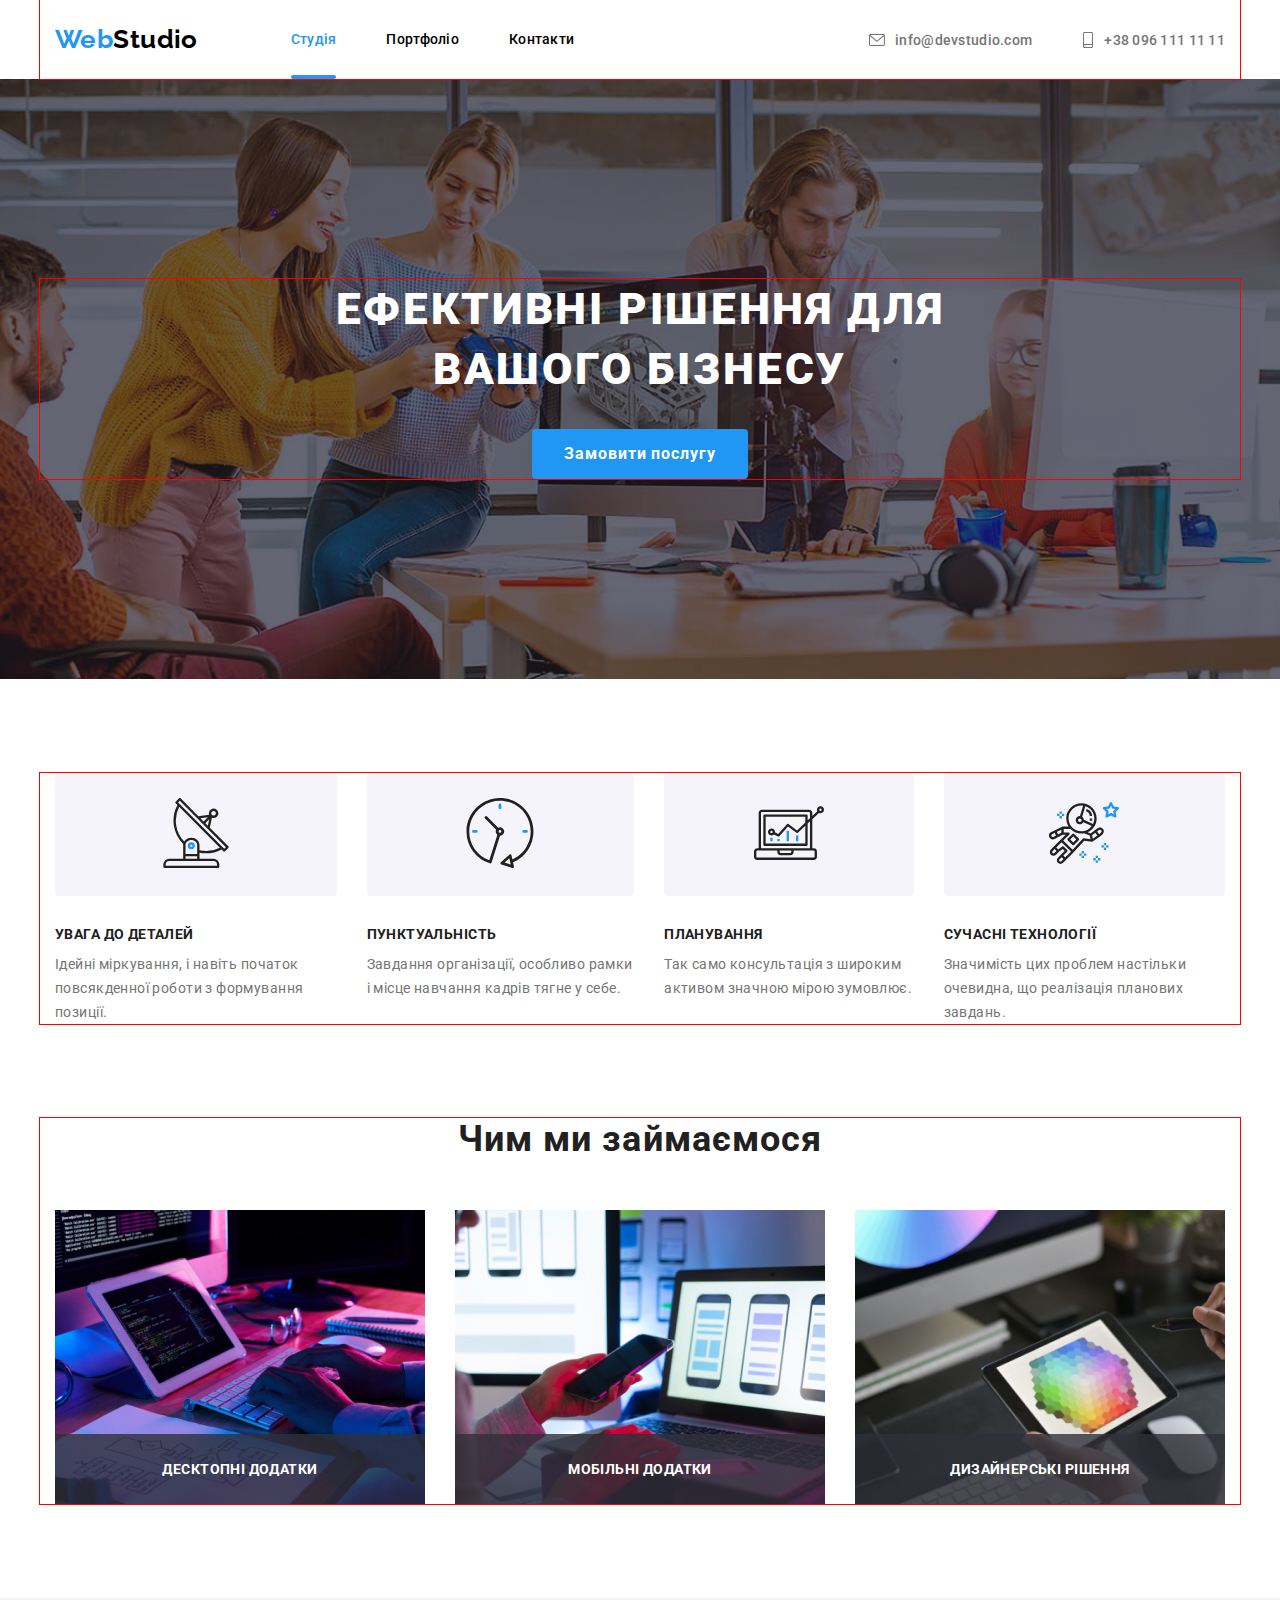
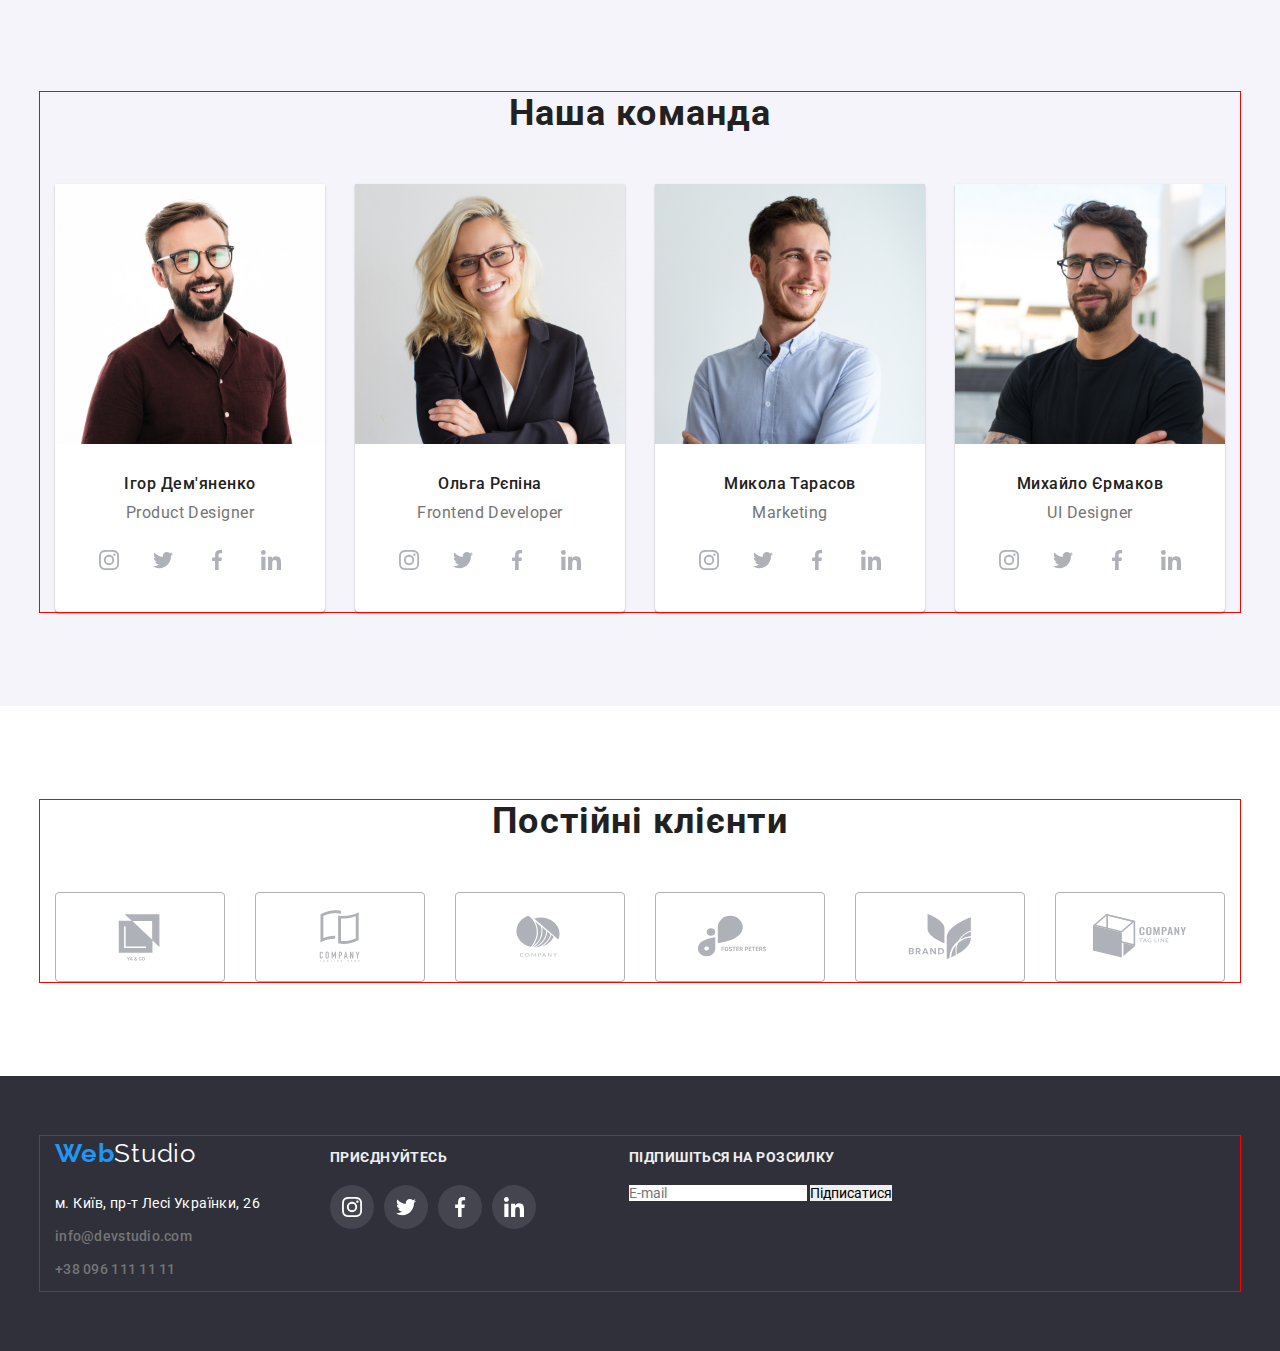
==== index.html @ d2b0bc7a "Initial commit" ====
<!DOCTYPE html>
<html lang="en">

<head>
    <meta charset="UTF-8">
    <meta http-equiv="X-UA-Compatible" content="IE=edge">
    <meta name="viewport" content="width=device-width, initial-scale=1.0">
    <title>WebStudio</title>
    <!--Fonts-->
    <link rel="preconnect" href="https://fonts.googleapis.com">
    <link rel="preconnect" href="https://fonts.gstatic.com" crossorigin>
    <link
        href="https://fonts.googleapis.com/css2?family=Raleway:wght@700&family=Roboto:wght@400;500;700;900&display=swap"
        rel="stylesheet">
    <link rel="stylesheet" href="./CSS/modern-normalize.css">
    <!-- <link rel="stylesheet" href="node_modules/modern-normalize/modern-normalize.css"> -->
    <!--Custom styles-->
    <link rel="stylesheet" href="./CSS/style.css">
</head>

<body>

    <!------------Header------------>

    <header class="header">
        <div class="conteiner header-conteiner">
            <nav class="nav header-nav">
                <a class="header-logo" href="./index.html" lang="en">Web<span>Studio</span></a>
                <ul class="list list-header">
                    <li class="list-item"><a class="nav-link current" href="./index.html">Студія</a>
                    <li class="list-item"><a class="nav-link" href="./portfolio.html">Портфоліо</a></li>
                    <li class="list-item"><a class="nav-link" href="#">Контакти</a></li>
                </ul>
            </nav>
            <ul class="list list-header">
                <li class="list-item">
                    <a class="address-link" href="mailto:info@devstudio.com">
                    <svg class="header-contacts" width="16" height="12">
                        <use href="./images/icons.svg#envelope"></use>
                    </svg> info@devstudio.com
                </a>
            </li>
                <li class="list-item">
                    <a class="address-link" href="tel:+380961111111">
                        <svg class="header-contacts" width="12" height="16">
                        <use href="./images/icons.svg#smartphone"></use>
                    </svg> +38 096 111 11 11
                </a>
            </li>
            </ul>
        </div>
    </header>

    <!-------------Main------------->

    <main>
        <section class="hero">
            <div class="conteiner effective-conteiner">
                <h1 class="main-title">Ефективні рішення для вашого бізнесу</h1>
                <button class="btn" type="button" data-modal-open>Замовити послугу</button>
            </div>
        </section>
        <section class="section">
            <div class="conteiner benefits-conteiner">
                <h2 class="visually-hidden">Переваги</h2>
                <ul class="list benefits-list">
                    <li class="list-item-benefits">
                        <div class="benefits-image">
                        <svg class="feature-icon" width="70" height="70">
                          <use href="./images/icons.svg#antenna"></use>
                        </svg>
                        </div>
                        <div class="benefits-body">
                            <h3 class="section-title">Увага до деталей</h3>
                        <p class="subtitle">Ідейні міркування, і навіть початок повсякденної роботи з формування
                            позиції.
                        </p>
                    </div>
                    </li>
                    <li class="list-item-benefits">
                        <div class="benefits-image">
                        <svg class="feature-icon" width="70" height="70">
                          <use href="./images/icons.svg#clock"></use>
                        </svg>
                        </div>
                        <div class="benefits-body">
                            <h3 class="section-title">Пунктуальність</h3>
                            <p class="subtitle">Завдання організації, особливо рамки і місце навчання кадрів тягне у себе.
                        </p>
                        </div>
                    </li>
                    <li class="list-item-benefits">
                        <div class="benefits-image">
                        <svg class="feature-icon" width="70" height="70">
                          <use href="./images/icons.svg#diagram"></use>
                        </svg>
                        </div>
                        <div class="benefits-body">
                            <h3 class="section-title">Планування</h3>
                            <p class="subtitle">Так само консультація з широким активом значною мірою зумовлює.</p>
                        </div>
                    </li>
                    <li class="list-item-benefits">
                        <div class="benefits-image">
                        <svg class="feature-icon" width="70" height="70">
                          <use href="./images/icons.svg#astronaut"></use>
                        </svg>
                        </div>
                        <div class="benefits-body">
                            <h3 class="section-title">Сучасні технології</h3>
                            <p class="subtitle">Значимість цих проблем настільки очевидна, що реалізація планових завдань.
                        </p>
                        </div>
                    </li>
                </ul>
            </div>
        </section>
        <section class="section work">
            <div class="conteiner forvard-conteiner">
                <h2 class="section-subject">Чим ми займаємося</h2>
            <ul class="list-forvard-img">
                <li>
                    <div class="img-thumb">
                        <img class="img" src="./images/doing/img.jpg" alt="Чим ми займаємось" width="370" height="294">
                        <p class="overlay-text">Десктопні додатки</p>

                    </div>
                </li>
                <li>
                    <div class="img-thumb">
                        <img class="img" src="./images/doing/img-2.jpg" alt="Чим ми займаємось" width="370" height="294">
                        <p class="overlay-text">Мобільні додатки</p>

                    </div>
                </li>
                <li>
                    <div class="img-thumb">
                        <img class="img" src="./images/doing/img-3.jpg" alt="Чим ми займаємось" width="370" height="294">
                        <p class="overlay-text">Дизайнерські рішення</p>
                    </div>
                </li>
            </ul>
            </div>
        </section>
        <section class="team section">
            <div class="conteiner team-conteiner">
                <h2 class="section-subject">Наша команда</h2>
            <ul class="list  team-list">
                <li class="team-list-item">
                    <img class="img" src="./images/team/img.jpg" alt="Наша команда" width="270" height="260">
                    <div class="team-padd">
                        <h3 class="section-user-title">Ігор Дем'яненко</h3>
                        <p class="section-user-subtitle">Product Designer</p>
                        <ul class="socials list">
                            <li class="socials-item">
                                <a class="socials-link link" href="http://instagram.com" 
                                   target="_blank"
                                   rel="noopener noreferrer"
                                   aria-label="Instagram"
                           >
                           <svg class="socials-icon" width="20" height="20">
                            <use href="./images/icons.svg#instagram"></use>
                           </svg>
                                </a>
                            </li>
                            <li class="socials-item">
                                <a class="socials-link link" href="https://twitter.com/" 
                                   target="_blank"
                                   rel="noopener noreferrer"
                                   aria-label="Instagram"
                           >
                           <svg class="socials-icon" width="20" height="20">
                            <use href="./images/icons.svg#twitter"></use>
                           </svg>
                                 </a>
                            </li>
                            <li class="socials-item">
                                <a class="socials-link link" href="https://www.facebook.com/" 
                                   target="_blank"
                                   rel="noopener noreferrer"
                                   aria-label="Instagram"
                           >
                           <svg class="socials-icon" width="20" height="20">
                            <use href="./images/icons.svg#facebook"></use>
                           </svg>
                                </a>
                            </li>
                            <li class="socials-item">
                                <a class="socials-link link" href="https://www.linkedin.com/" 
                                   target="_blank"
                                   rel="noopener noreferrer"
                                   aria-label="Instagram"
                           >
                           <svg class="socials-icon" width="20" height="20">
                            <use href="./images/icons.svg#linkedin"></use>
                           </svg>
                                 </a>
                            </li>
                        </ul>
                    </div>
                </li>
                <li class="team-list-item"">
                    <img class="img" src="./images/team/img-2.jpg" alt="Наша команда" width="270" height="260">
                    <div class="team-padd">
                        <h3 class="section-user-title">Ольга Рєпіна</h3>
                        <p class="section-user-subtitle">Frontend Developer</p>
                        <ul class="socials list">
                            <li class="socials-item">
                                <a class="socials-link link" href="http://instagram.com" 
                                   target="_blank"
                                   rel="noopener noreferrer"
                                   aria-label="Instagram"
                           >
                           <svg class="socials-icon" width="20" height="20">
                            <use href="./images/icons.svg#instagram"></use>
                           </svg>
                                </a>
                            </li>
                            <li class="socials-item">
                                <a class="socials-link link" href="https://twitter.com/" 
                                   target="_blank"
                                   rel="noopener noreferrer"
                                   aria-label="Instagram"
                           >
                           <svg class="socials-icon" width="20" height="20">
                            <use href="./images/icons.svg#twitter"></use>
                           </svg>
                                 </a>
                            </li>
                            <li class="socials-item">
                                <a class="socials-link link" href="https://www.facebook.com/" 
                                   target="_blank"
                                   rel="noopener noreferrer"
                                   aria-label="Instagram"
                           >
                           <svg class="socials-icon" width="20" height="20">
                            <use href="./images/icons.svg#facebook"></use>
                           </svg>
                                </a>
                            </li>
                            <li class="socials-item">
                                <a class="socials-link link" href="https://www.linkedin.com/" 
                                   target="_blank"
                                   rel="noopener noreferrer"
                                   aria-label="Instagram"
                           >
                           <svg class="socials-icon" width="20" height="20">
                            <use href="./images/icons.svg#linkedin"></use>
                           </svg>
                                 </a>
                            </li>
                        </ul>
                    </div>
                </li>
                <li class="team-list-item">
                    <img class="img" src="./images/team/img-3.jpg" alt="Наша команда" width="270" height="260">
                    <div class="team-padd">
                        <h3 class="section-user-title">Микола Тарасов</h3>
                        <p class="section-user-subtitle">Marketing</p>
                        <ul class="socials list">
                            <li class="socials-item">
                                <a class="socials-link link" href="http://instagram.com" 
                                   target="_blank"
                                   rel="noopener noreferrer"
                                   aria-label="Instagram"
                           >
                           <svg class="socials-icon" width="20" height="20">
                            <use href="./images/icons.svg#instagram"></use>
                           </svg>
                                </a>
                            </li>
                            <li class="socials-item">
                                <a class="socials-link link" href="https://twitter.com/" 
                                   target="_blank"
                                   rel="noopener noreferrer"
                                   aria-label="Instagram"
                           >
                           <svg class="socials-icon" width="20" height="20">
                            <use href="./images/icons.svg#twitter"></use>
                           </svg>
                                 </a>
                            </li>
                            <li class="socials-item">
                                <a class="socials-link link" href="https://www.facebook.com/" 
                                   target="_blank"
                                   rel="noopener noreferrer"
                                   aria-label="Instagram"
                           >
                           <svg class="socials-icon" width="20" height="20">
                            <use href="./images/icons.svg#facebook"></use>
                           </svg>
                                </a>
                            </li>
                            <li class="socials-item">
                                <a class="socials-link link" href="https://www.linkedin.com/" 
                                   target="_blank"
                                   rel="noopener noreferrer"
                                   aria-label="Instagram"
                           >
                           <svg class="socials-icon" width="20" height="20">
                            <use href="./images/icons.svg#linkedin"></use>
                           </svg>
                                 </a>
                            </li>
                        </ul>
                    </div>
                </li>
                <li class="team-list-item"">
                    <img class="img" src="./images/team/img-4.jpg" alt="Наша команда" width="270" height="260">
                    <div class="team-padd">
                        <h3 class="section-user-title">Михайло Єрмаков</h3>
                        <p class="section-user-subtitle">UI Designer</p>
                        <ul class="socials list">
                            <li class="socials-item">
                                <a class="socials-link link" href="http://instagram.com" 
                                   target="_blank"
                                   rel="noopener noreferrer"
                                   aria-label="Instagram"
                           >
                           <svg class="socials-icon" width="20" height="20">
                            <use href="./images/icons.svg#instagram"></use>
                           </svg>
                                </a>
                            </li>
                            <li class="socials-item">
                                <a class="socials-link link" href="https://twitter.com/" 
                                   target="_blank"
                                   rel="noopener noreferrer"
                                   aria-label="Instagram"
                           >
                           <svg class="socials-icon" width="20" height="20">
                            <use href="./images/icons.svg#twitter"></use>
                           </svg>
                                 </a>
                            </li>
                            <li class="socials-item">
                                <a class="socials-link link" href="https://www.facebook.com/" 
                                   target="_blank"
                                   rel="noopener noreferrer"
                                   aria-label="Instagram"
                           >
                           <svg class="socials-icon" width="20" height="20">
                            <use href="./images/icons.svg#facebook"></use>
                           </svg>
                                </a>
                            </li>
                            <li class="socials-item">
                                <a class="socials-link link" href="https://www.linkedin.com/" 
                                   target="_blank"
                                   rel="noopener noreferrer"
                                   aria-label="Instagram"
                           >
                           <svg class="socials-icon" width="20" height="20">
                            <use href="./images/icons.svg#linkedin"></use>
                           </svg>
                                 </a>
                            </li>
                        </ul>
                    </div>
                </li>
            </ul>
            </div>
        </section>
        <section class="section">
            <div class="conteiner">
                <h2 class="section-subject">Постійні клієнти</h2>
                <ul class="clients-list">
                    <li class="clients-icon">
                        <a class="clients-link" href="">
                            <svg class="clients-logo" width="106" height="60">
                                <use href="./images/icons.svg#Logo-1"></use>
                            </svg>
                        </a>
                    </li>
                    <li class="clients-icon">
                        <a class="clients-link" href="">
                            <svg class="clients-logo" width="106" height="60">
                                <use href="./images/icons.svg#Logo-2"></use>
                            </svg>
                        </a>
                    </li>
                    <li class="clients-icon">
                        <a class="clients-link" href="">
                            <svg class="clients-logo" width="106" height="60">
                                <use href="./images/icons.svg#Logo-3"></use>
                            </svg>
                        </a>
                    </li>
                    <li class="clients-icon">
                        <a class="clients-link" href="">
                            <svg class="clients-logo" width="106" height="60">
                                <use href="./images/icons.svg#Logo-4"></use>
                            </svg>
                        </a>
                    </li>
                    <li class="clients-icon">
                        <a class="clients-link" href="">
                            <svg class="clients-logo" width="106" height="60">
                                <use href="./images/icons.svg#Logo-5"></use>
                            </svg>
                        </a>
                    </li>
                    <li class="clients-icon">
                        <a class="clients-link" href="">
                            <svg class="clients-logo" width="106" height="60">
                                <use href="./images/icons.svg#Logo-6"></use>
                            </svg>
                        </a>
                    </li>
                </ul>
            </div>
        </section>
    </main>

    <!------------Footer------------>

    <footer class="footer">
        <div class="conteiner conteiner-footer">
            <div>
                <a href="./index.html" class="logo-footer">Web<span class="span">Studio</span></a>

        <address class="contacts-address-footer">
            <ul>
                <li class="list-item-footer">
                    <a
                      class="footer-link" 
                      href="https://goo.gl/maps/7dcxKn5kajRV81QV8"
                      target="_blank" 
                      rel="noopener noreferrer">м. Київ, пр-т Лесі Українки, 26
                    </a>
                </li>
                <li class="list-item-footer">
                    <a
                      class="address-link-footer" 
                      href="mailtoo:info@devstudio.com">info@devstudio.com
                    </a>
                </li>
                <li class="list-item-footer">
                    <a
                      class="address-link-footer" 
                      href="tel:+380961111111">+38 096 111 11 11
                    </a>
                </li>
            </ul>
        </address>
            </div>
        <div class="footer-social">
            <p class="footer-paragraph">приєднуйтесь</p>
            <ul class="socials list">
                <li class="socials-item">
                    <a class="socials-footer-link link" href="http://instagram.com" 
                        target="_blank"
                        rel="noopener noreferrer"
                        aria-label="Instagram"
                    >
                    <svg class="socials-icon" width="20" height="20">
                        <use href="./images/icons.svg#instagram"></use>
                    </svg>
                    </a>
                </li>
                <li class="socials-item">
                    <a class="socials-footer-link link" href="https://twitter.com/" 
                        target="_blank"
                        rel="noopener noreferrer"
                        aria-label="Instagram"
                    >
                    <svg class="socials-icon" width="20" height="20">
                        <use href="./images/icons.svg#twitter"></use>
                    </svg>
                    </a>
                </li>
                <li class="socials-item">
                    <a class="socials-footer-link link" href="https://www.facebook.com/" 
                        target="_blank"
                        rel="noopener noreferrer"
                        aria-label="Instagram"
                    >
                    <svg class="socials-icon" width="20" height="20">
                        <use href="./images/icons.svg#facebook"></use>
                    </svg>
                     </a>
                </li>
                <li class="socials-item">
                    <a class="socials-footer-link link" href="https://www.linkedin.com/" 
                        target="_blank"
                        rel="noopener noreferrer"
                        aria-label="Instagram"
                    >
                    <svg class="socials-icon" width="20" height="20">
                        <use href="./images/icons.svg#linkedin"></use>
                    </svg>
              </a>
              </li>
        </div>
        <div class="subcribe-footer">
            <p class="footer-paragraph">Підпишіться на розсилку</p>
            <div>
                <input type="text" name="" placeholder="E-mail">
                <button type="button">Підписатися</button>
            </div>

        </div>
        </div>
        
        
    </footer>

    <!--Modal window-->
    <div class="backdrop is-hidden" data-modal>
        <div class="modal">
            <button class="modal-btn" type="button" data-modal-close>
                <svg class="socials-icon" width="18" height="18">
                    <use href="./images/icons.svg#vector_2"></use>
                </svg>
            </button>
            <form name="register-form">
                <strong class="register-form-title">Залиште свої дані, ми вам передзвонимо</strong>

                <div class="register-form-group" role="group">
                    <label class="register-form-feild">
                        <span class="register-form-label">Ім'я</span>
                        <input class="register-form-input" type="text" name="">
                        <svg class="register-form-icon" class="" width="18" height="18">
                            <use href=""></use>
                        </svg>
                    </label>
                    <label class="register-form-feild">
                        <span class="register-form-label">Телефон</span>
                        <input class="register-form-input" type="tel" name="" required minlength="12" placeholder="+38 099 999 99 99">
                        <svg class="register-form-icon" width="18" height="18">
                            <use href=""></use>
                        </svg>
                    </label>
                    <label class="register-form-feild">
                        <span class="register-form-label">Пошта</span>
                        <input class="register-form-input" type="text" name="">
                        <svg class="register-form-icon" width="18" height="18">
                            <use href=""></use>
                        </svg>
                    </label>

                    <label class="register-form-feild">
                        <textarea class="register-form-message" name=""rows="5" placeholder="Введіть текст"></textarea>
                    </label>
                 
              
                </div>
<br>
                <label class="register-form-agreement">
                    <input class="register-form-checkbox" type="checkbox" name="" id="">
                    <span class="register-form-desc">Погоджуюся з розсилкою та приймаю <a class="register-form-link" href="">Умови договору</a></span>
                </label>
                <button class="register-form-btn" type="submit">Відправити</button>
               
            </form>
        </div> 
    </div>
        
    <script src="./js/modal.js"></script>
</body>

</html>
---- CSS/style.css ----
:root {
  /*Fonts*/
  --main-font: "Roboto", sans-serif;
  --secondary-font: "Raleway", sans-serif;

  /*Text color*/
  --main-txt-color: #212121;
  --accent-txt-color: #2196f3;
  --logo-txt-color: #000000;
  --white-txt-color: #ffffff;
  --grey-txt-color: #757575;
  --btn-txt-color: #188ce8;
  --socials-color: #afb1b8;

  /*Background color*/
  --light-color: #eeeeee;
  --darkgrey-color: #2f303a;
  --header-color: #ececec;
  --block-color: #f5f4fa;

  /*Other*/
}

body {
  font-family: var(--main-font);
  color: var(--main-txt-color);
  font-size: 14px;
  letter-spacing: 0.03em;
  background-color: var(--white-txt-color);
  outline: 1px solid red;
}

h1,
h2,
h3,
h4,
h5,
h6,
p,
ul {
  margin: 0;
  padding: 0;
}
img {
  display: block;
  max-width: 100%;
  height: auto;
}

address {
  font-style: normal;
}

.list-item,
.nav-link,
.address-link,
.footer-link,
.logo-footer,
.list-item-benefits,
.list-forvard-img,
.team-list-item,
.list-item-footer,
.address-link-footer,
.socials-item,
.socials-link,
.socials,
.team-padd,
.socials-icon,
.clients-icon,
.clients-link,
.btn-item,
.gallery-link,
.gallery-item {
  list-style: none;
  text-decoration: none;
}

.section {
  padding: 94px 0px;
}

.conteiner {
  width: 1200px;
  margin-left: auto;
  margin-right: auto;
  padding-left: 15px;
  padding-right: 15px;
  outline: 1px solid red;
}

/* -------------------Header ----------------------*/

.header-conteiner {
  display: flex;
  align-items: center;
}

.header-nav {
  display: flex;
  align-items: center;
  margin-right: auto;
}

.header-logo {
  margin-right: 93px;
  padding: 24px 0px;
  font-family: var(--secondary-font);
  font-style: normal;
  font-weight: 700;
  font-size: 26px;
  line-height: calc(31 / 26);
  text-decoration: none;
  color: var(--accent-txt-color);
}

.header-logo span {
  font-family: var(--secondary-font);
  font-style: Bold;
  font-size: 26px;
  line-height: calc(31 / 26);
  color: var(--logo-txt-color);
}

.header-contacts {
  fill: currentColor;
}

.list-header {
  display: flex;
  align-items: center;
  gap: 50px;
}

.nav-link {
  font-style: Medium;
  padding: 32px 0;
  font-weight: 500;
  line-height: calc(16 / 14);
  letter-spacing: 0.02em;
  text-decoration: none;
  color: var(--logo-txt-color);

  transition: color 250ms cubic-bezier(0.4, 0, 0.2, 1);
}

.nav-link:hover,
.nav-link:focus {
  color: var(--accent-txt-color);
}

.current {
  color: var(--accent-txt-color);
  position: relative;
}

.list-item:last-child {
  margin-right: 0px;
}

.address-link {
  display: flex;
  align-items: center;
  gap: 10px;
  font-weight: 500;
  line-height: calc(16 / 14);
  letter-spacing: 0.02em;
  color: var(--grey-txt-color);
  fill: currentColor;

  transition: color 250ms cubic-bezier(0.4, 0, 0.2, 1);
}

.address-link:hover,
.address-link:focus {
  color: var(--accent-txt-color);
}

/* ----------------Main------------------- */

.hero {
  padding: 200px 0px;
  background-color: #2f303a;
  max-width: 1600px;
  height: 600px;
  text-align: center;
  background-image: linear-gradient(
      rgba(47, 48, 58, 0.4),
      rgba(47, 48, 58, 0.4)
    ),
    url(../images/effective/Img-real.jpg);
  background-position: center;
  background-repeat: no-repeat;
  background-size: cover;
  margin: 0 auto;
}

.main-title {
  width: 696px;
  margin: 0 auto;
  margin-bottom: 30px;
  font-size: 44px;
  font-weight: 900;
  line-height: calc(60 / 44);
  letter-spacing: 0.06em;
  text-align: center;
  text-transform: uppercase;
  color: var(--white-txt-color);
}

.feature-icon {
  text-align: center;
}

.benefits-list {
  display: flex;
  gap: 30px;
}

.benefits-image {
  text-align: center;
  padding: 25px 0px;
  background-color: var(--block-color);
  border-radius: 4px;
  margin-bottom: 30px;
}

.section-title {
  margin-bottom: 10px;
  font-size: 14px;
  font-weight: 700;
  line-height: calc(16 / 14);
  letter-spacing: 0.03em;
  text-transform: uppercase;
}

.subtitle {
  line-height: calc(24 / 14);
  color: #757575;
}

.work {
  padding-top: 0px;
}

.section-subject {
  margin-bottom: 50px;
  font-size: 36px;
  font-weight: 700;
  line-height: calc(42 / 36);
  letter-spacing: 0.03em;
  text-align: center;
}

.list-forvard-img {
  display: flex;
  gap: 30px;
}

.img-thumb {
  position: relative;
}

.overlay-text {
  position: absolute;
  bottom: 0;
  display: flex;
  align-items: center;
  justify-content: center;
  font-weight: 700;
  line-height: calc(16 / 14);
  text-transform: uppercase;
  width: 370px;
  height: 70px;
  color: var(--white-txt-color);

  background: rgba(47, 48, 58, 0.8);
}

.team {
  background: var(--block-color);
}

.team-padd {
  padding: 30px 0px;
}

.socials {
  display: flex;
  gap: 10px;
  justify-content: center;
}

.socials-link {
  display: flex;
  align-items: center;
  justify-content: center;
  width: 44px;
  height: 44px;
  color: var(--socials-color);
  background-color: var(--white-txt-color);
  border-radius: 50%;

  transition: color 250ms cubic-bezier(0.4, 0, 0.2, 1),
    background-color 250ms cubic-bezier(0.4, 0, 0.2, 1);
}

.socials-link:hover,
.socials-link:focus {
  color: var(--white-txt-color);
  background-color: var(--accent-txt-color);
}

.socials-icon {
  fill: currentColor;
}

.team-conteiner {
  text-align: center;
}

.team-list {
  display: flex;
  gap: 30px;
}

.team-list-item {
  background: #ffffff;
  /* material shadow v1 */

  box-shadow: 0px 1px 3px rgba(0, 0, 0, 0.12), 0px 1px 1px rgba(0, 0, 0, 0.14),
    0px 2px 1px rgba(0, 0, 0, 0.2);
  border-radius: 0px 0px 4px 4px;
}

.section-user-title {
  margin-bottom: 10px;
  font-size: 16px;
  font-weight: 500;
  line-height: calc(19 / 16);
  letter-spacing: 0.03em;
  /* text-align: center; */
}

.section-user-subtitle {
  margin-bottom: 16px;
  font-size: 16px;
  font-weight: 400;
  line-height: calc(19 / 16);
  letter-spacing: 0.03em;
  /* text-align: center; */
  color: #757575;
}

.btn {
  min-width: 216px;
  border-radius: 4px;
  padding: 10px 32px;
  cursor: pointer;
  font-family: inherit;
  font-size: 16px;
  font-weight: 700;
  line-height: calc(30 / 16);
  letter-spacing: 0.06em;
  text-align: center;
  color: var(--white-txt-color);
  background-color: var(--accent-txt-color);

  transition: color 250ms cubic-bezier(0.4, 0, 0.2, 1);
  background-color: color 250ms cubic-bezier(0.4, 0, 0.2, 1);
}

.btn:hover,
.btn:focus {
  background-color: var(--btn-txt-color);
}

.clients-link {
  display: flex;
  justify-content: center;
  align-items: center;
  color: var(--socials-color);
  border: 1px solid var(--socials-color);
  border-radius: 4px;
  width: 100%;
  height: 100%;

  transition: border-color 250ms cubic-bezier(0.4, 0, 0.2, 1),
    color 250ms cubic-bezier(0.4, 0, 0.2, 1);
}

.clients-link:hover,
.clients-link:focus {
  color: var(--accent-txt-color);
  border-color: var(--accent-txt-color);
}

.clients-icon {
  width: 170px;
  height: 90px;
}

.clients-logo {
  fill: currentColor;
}

.clients-logo {
  /* border: 1px solid var(--accent-txt-color);
  border-radius: 4px; */
  /* fill: var(--socials-color); */
}

.clients-list {
  display: flex;
  align-items: center;
  justify-content: center;
  gap: 30px;
}

/*------------------- Footer --------------------*/

.logo-footer .span {
  font-family: var(--secondary-font);
  font-size: 26px;
  font-weight: 400;
  line-height: calc(36 / 26);
  letter-spacing: 0.03em;
  text-align: left;
  color: var(--white-txt-color);
}

.logo-footer {
  font-family: var(--secondary-font);
  font-size: 26px;
  font-weight: 700;
  line-height: calc(31 / 26);
  letter-spacing: 0.03em;
  text-align: left;
  color: var(--accent-txt-color);
}

.footer {
  padding: 60px 0px;
  background-color: #2f303a;
}

.footer-link {
  font-style: normal;
  line-height: 1.71;
  color: var(--white-txt-color);

  transition: color 250ms cubic-bezier(0.4, 0, 0.2, 1);
}

.footer-link:hover,
.footer-link:focus {
  color: var(--accent-txt-color);
}

.list-item-footer:not(last-child) {
  margin-bottom: 9px;
}

.address-link-footer {
  font-weight: 500;
  line-height: 1.71;
  letter-spacing: 0.02em;
  color: var(--grey-txt-color);

  transition: color 250ms cubic-bezier(0.4, 0, 0.2, 1);
}

.address-link-footer:hover,
.address-link-footer:focus {
  color: var(--accent-txt-color);
}

.contacts-address-footer {
  margin-top: 20px;
}

.footer-social {
  margin-left: 70px;
}

.footer-paragraph {
  font-weight: 700;
  font-size: 14px;
  line-height: 16px;
  letter-spacing: 0.03em;
  text-transform: uppercase;
  margin-bottom: 20px;
  color: var(--light-color);
}

.subcribe-footer {
  display: block;
  margin-left: 93px;
}

.visually-hidden {
  position: absolute;
  width: 1px;
  height: 1px;
  margin: -1px;
  border: 0;
  padding: 0;

  white-space: nowrap;
  clip-path: inset(100%);
  clip: rect(0 0 0 0);
  overflow: hidden;
}

.conteiner-footer {
  display: flex;
  align-items: baseline;
}

.socials-footer-link {
  display: flex;
  align-items: center;
  justify-content: center;
  width: 44px;
  height: 44px;
  color: #ffffff;
  background-color: rgba(255, 255, 255, 0.1);
  border-radius: 50%;

  transition: background-color 250ms cubic-bezier(0.4, 0, 0.2, 1);
}

.socials-footer-link:hover,
.socials-footer-link:focus {
  background-color: var(--accent-txt-color);
}
/**
  |============================
  | Portfolio
  |============================
*/

.section-title-portfolio {
  margin-bottom: 4px;
  font-weight: 700;
  font-size: 18px;
  line-height: calc(36 / 18);
  letter-spacing: 0.06em;
  color: var(--logo-txt-color);
}

.subtitle-portfolio {
  font-size: 16px;
  line-height: calc(30 / 16);
  letter-spacing: 0.03em;
  color: var(--grey-txt-color);
}

.btn-text-all {
  padding: 6px 22px;
  border-radius: 4px;
  border: none;
  font-family: inherit;
  font-size: 16px;
  font-weight: 500;
  line-height: calc(26 / 16);
  letter-spacing: 0.03em;
  text-align: center;
  cursor: pointer;
  color: var(--white-txt-color);
  background-color: var(--accent-txt-color);

  transition: background-color 250ms cubic-bezier(0.4, 0, 0.2, 1),
    box-shadow 250ms cubic-bezier(0.4, 0, 0.2, 1);
}

.btn-text-all:hover,
.btn-text-all:focus {
  background-color: #2196f3;
  box-shadow: 0px 3px 1px rgba(0, 0, 0, 0.1), 0px 1px 2px rgba(0, 0, 0, 0.08),
    0px 2px 2px rgba(0, 0, 0, 0.12);
}

.btn-text {
  padding: 6px 22px;
  font-family: inherit;
  font-size: 16px;
  font-weight: 500;
  line-height: calc(26 / 16);
  letter-spacing: 0.03em;
  text-align: center;
  cursor: pointer;
  background-color: var(--block-color);
  color: var(--main-txt-color);
  border-radius: 4px;

  transition: color 250ms cubic-bezier(0.4, 0, 0.2, 1),
    background-color 250ms cubic-bezier(0.4, 0, 0.2, 1),
    box-shadow 250ms cubic-bezier(0.4, 0, 0.2, 1);
}

.btn-text:hover,
.btn-text:focus {
  color: var(--white-txt-color);
  background-color: var(--accent-txt-color);
  box-shadow: 0px 3px 1px rgba(0, 0, 0, 0.1), 0px 1px 2px rgba(0, 0, 0, 0.08),
    0px 2px 2px rgba(0, 0, 0, 0.12);
}

.list-menu {
  display: flex;
  gap: 8px;
  justify-content: center;
  margin-bottom: 50px;
}

.list-gallery {
  display: flex;
  flex-wrap: wrap;
  justify-content: center;
  gap: 30px;
}

.section__menu {
  margin-bottom: 56px;
}

.list-step {
  padding: 20px 24px;
  border: 1px solid #eeeeee;
}

.gallery-link {
  display: block;

  transition: box-shadow 250ms cubic-bezier(0.4, 0, 0.2, 1);
}

.gallery-link:hover,
.gallery-link:focus {
  /* border: 1px solid #eeeeee; */
  box-shadow: 0px 1px 1px rgba(0, 0, 0, 0.12), 0px 4px 4px rgba(0, 0, 0, 0.06),
    1px 4px 6px rgba(0, 0, 0, 0.16);
}

.team-thumb {
  position: relative;
  overflow: hidden;
}

.overlay {
  position: absolute;
  top: 0;
  left: 0;
  transform: translateY(100%);

  width: 100%;
  height: 100%;

  display: flex;
  align-items: center;
  justify-content: center;
  padding: 63px 24px;
  background-color: rgba(33, 150, 243, 0.9);

  transition: color 250ms cubic-bezier(0.4, 0, 0.2, 1);
}

.gallery-link:hover .overlay,
.gallery-link:focus .overlay {
  transform: translateY(0%);
}

.overlay-desc {
  font-weight: 400;
  font-size: 18px;
  line-height: 28px;
  letter-spacing: 0.03em;
  color: var(--white-txt-color);
}

/**
  |============================
  | Modal window
  |============================
*/
.backdrop {
  /* display: flex;
  align-items: center;
  justify-content: center; */
  position: fixed;
  top: 0;
  left: 0;
  z-index: 1000;

  width: 100%;
  height: 100%;
  background: rgba(47, 48, 58, 0.4);
  transition: visibility 1000ms, opacity 1000ms;
}

.backdrop.is-hidden {
  opacity: 0;
  pointer-events: none;
  visibility: hidden;
}

.modal {
  position: absolute;
  top: 50%;
  left: 50%;
  transform: translate(-50%, -50%);
  width: 528px;
  height: 581px;
  background: #ffffff;
  box-shadow: 0px 1px 3px rgba(0, 0, 0, 0.12), 0px 1px 1px rgba(0, 0, 0, 0.14),
    0px 2px 1px rgba(0, 0, 0, 0.2);
  border-radius: 4px;
}

.modal-btn {
  position: absolute;
  top: 10px;
  right: 10px;

  width: 30px;
  height: 30px;
  display: flex;
  align-items: center;
  justify-content: center;

  padding: 0;
  border: 1px solid rgba(0, 0, 0, 0.1);
  border-radius: 50%;

  cursor: pointer;
  background-color: transparent;
}

.current::after {
  content: "";
  display: inline-block;

  position: absolute;
  width: 100%;
  height: 4px;
  left: 0;
  bottom: 0;
  border-radius: 2px;

  background-color: var(--accent-txt-color);
}

/**
  |============================
  | Register form
  |============================
*/

label {
  display: block;
}

textarea {
  resize: none;
}

.register-form-input {
  border: 1px solid rgba(33, 33, 33, 0.2);
  border-radius: 4px;
}

.register-form-feild:placeholder-shown {
  outline: var(--accent-txt-color);
}
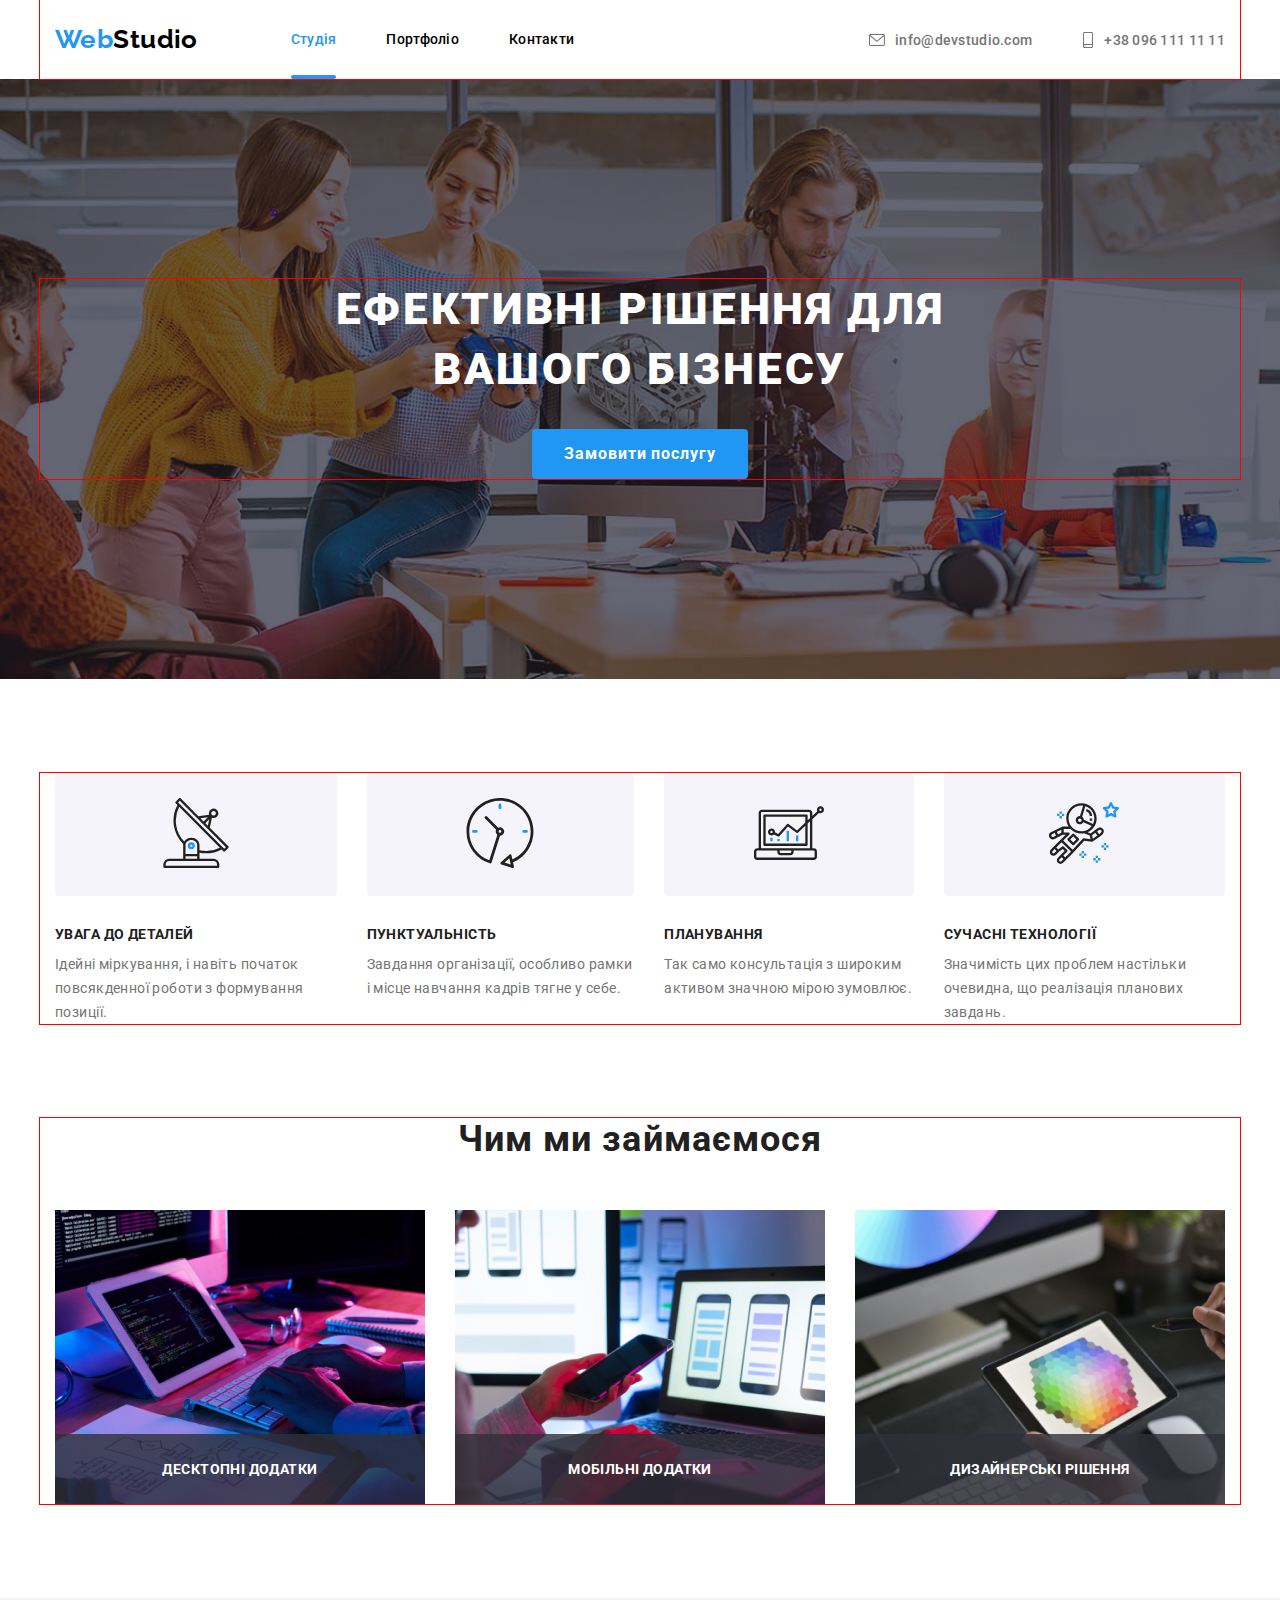
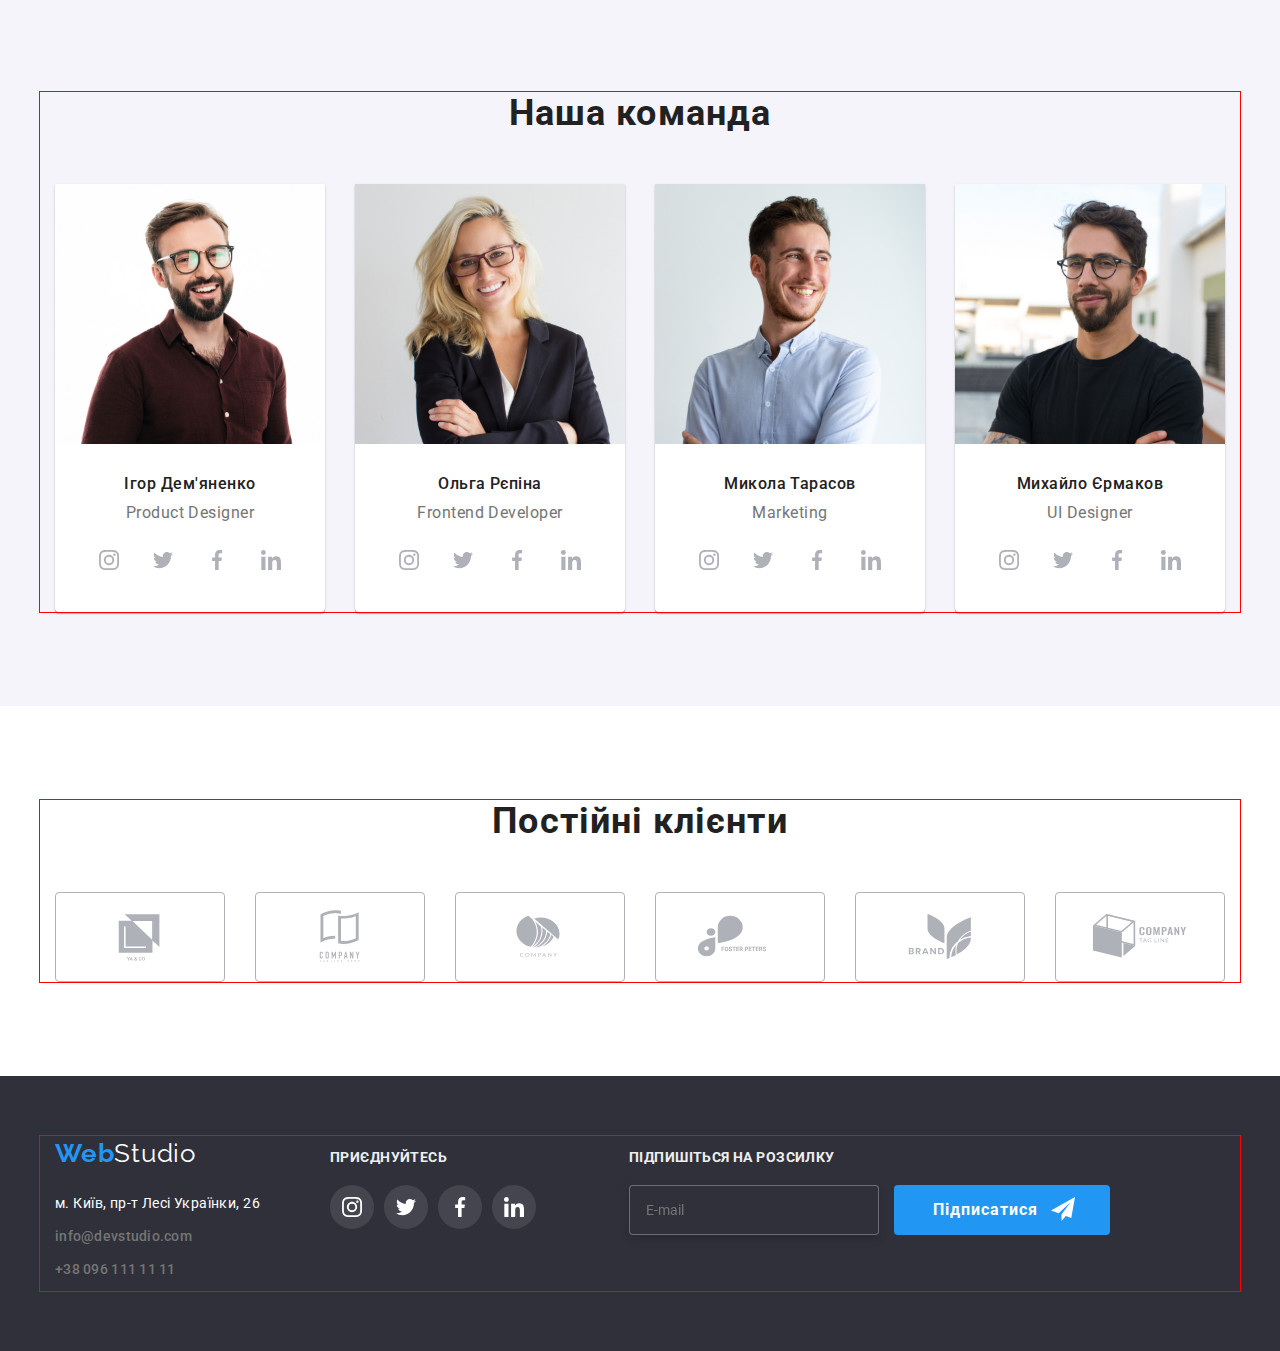
==== commit 3997500e: "work_6_07.10(2)" ====
--- a/index.html
+++ b/index.html
@@ -495,8 +495,13 @@
         <div class="subcribe-footer">
             <p class="footer-paragraph">Підпишіться на розсилку</p>
             <div>
-                <input type="text" name="" placeholder="E-mail">
-                <button type="button">Підписатися</button>
+                <label class="label-footer">
+                    <input class="mail-footer" type="text" name="" placeholder="E-mail">
+                    <button class="button-footer btn" type="button">Підписатися</button>
+                <svg class="socials-icon-footer" width="24" height="24">
+                    <use href="./images/icons.svg#icon-send"></use>
+                </svg>
+                </label>
             </div>
 
         </div>
@@ -509,7 +514,7 @@
     <div class="backdrop is-hidden" data-modal>
         <div class="modal">
             <button class="modal-btn" type="button" data-modal-close>
-                <svg class="socials-icon" width="18" height="18">
+                <svg class="socials-icon" width="11" height="11">
                     <use href="./images/icons.svg#vector_2"></use>
                 </svg>
             </button>
@@ -520,26 +525,27 @@
                     <label class="register-form-feild">
                         <span class="register-form-label">Ім'я</span>
                         <input class="register-form-input" type="text" name="">
-                        <svg class="register-form-icon" class="" width="18" height="18">
-                            <use href=""></use>
+                        <svg class="register-form-icon" class="" width="12" height="12">
+                            <use href="./images/icons.svg#Name"></use>
                         </svg>
                     </label>
                     <label class="register-form-feild">
                         <span class="register-form-label">Телефон</span>
-                        <input class="register-form-input" type="tel" name="" required minlength="12" placeholder="+38 099 999 99 99">
-                        <svg class="register-form-icon" width="18" height="18">
-                            <use href=""></use>
+                        <input class="register-form-input" type="tel" name="" required minlength="12" placeholder="">
+                        <svg class="register-form-icon" width="12" height="12">
+                            <use href="./images/icons.svg#Telephone"></use>
                         </svg>
                     </label>
                     <label class="register-form-feild">
                         <span class="register-form-label">Пошта</span>
                         <input class="register-form-input" type="text" name="">
-                        <svg class="register-form-icon" width="18" height="18">
-                            <use href=""></use>
+                        <svg class="register-form-icon" width="12" height="12">
+                            <use href="./images/icons.svg#mail"></use>
                         </svg>
                     </label>
 
                     <label class="register-form-feild">
+                        <label class="register-form-heading">Коментар</label>
                         <textarea class="register-form-message" name=""rows="5" placeholder="Введіть текст"></textarea>
                     </label>
                  
@@ -547,10 +553,14 @@
                 </div>
 <br>
                 <label class="register-form-agreement">
-                    <input class="register-form-checkbox" type="checkbox" name="" id="">
-                    <span class="register-form-desc">Погоджуюся з розсилкою та приймаю <a class="register-form-link" href="">Умови договору</a></span>
+                    <input class="register-form-checkbox visually-hidden" type="checkbox" name="" id="">
+                    <svg class="register-form-icon" class="" width="16" height="15">
+                        <use class="icon-checked" href="./images/icons.svg#icon_check"></use>
+                        <use class="icon-unchecked" href="./images/icons.svg#Frame"></use>
+                    </svg>
+                    <span class="register-form-desc">Погоджуюся з розсилкою та приймаю <a class="register-form-link" href="" target="_blank">Умови договору</a></span>
                 </label>
-                <button class="register-form-btn" type="submit">Відправити</button>
+                <button class="register-form-btn btn" type="submit" disabled>Відправити</button>
                
             </form>
         </div> 
--- a/CSS/style.css
+++ b/CSS/style.css
@@ -312,6 +312,14 @@
 
 .socials-icon {
   fill: currentColor;
+  transition: color 250ms cubic-bezier(0.4, 0, 0.2, 1),
+    background-color 250ms cubic-bezier(0.4, 0, 0.2, 1);
+}
+
+.socials-icon:hover,
+.socials-icon:focus {
+  color: var(--accent-txt-color);
+  background-color: var(--white-txt-color);
 }
 
 .team-conteiner {
@@ -632,7 +640,7 @@
 .gallery-link {
   display: block;
 
-  transition: box-shadow 250ms cubic-bezier(0.4, 0, 0.2, 1);
+  transform: box-shadow 250ms cubic-bezier(0.4, 0, 0.2, 1);
 }
 
 .gallery-link:hover,
@@ -676,6 +684,45 @@
   line-height: 28px;
   letter-spacing: 0.03em;
   color: var(--white-txt-color);
+}
+
+.mail-footer {
+  margin-right: 12px;
+  padding: 15px 16px;
+  width: 250px;
+  height: 50px;
+  border: 1px solid rgba(255, 255, 255, 0.3);
+  border-radius: 4px;
+  filter: drop-shadow(0px 4px 4px rgba(0, 0, 0, 0.15));
+  background-color: #2f303a;
+}
+
+.label-footer {
+  position: relative;
+}
+
+.socials-icon-footer {
+  position: absolute;
+  right: 35px;
+  bottom: 14px;
+}
+
+.button-footer {
+  min-width: 216px;
+  border-radius: 4px;
+  padding: 10px 62px 10px 28px;
+  cursor: pointer;
+  font-family: inherit;
+  font-size: 16px;
+  font-weight: 700;
+  line-height: calc(30 / 16);
+  letter-spacing: 0.06em;
+  text-align: center;
+  color: var(--white-txt-color);
+  background-color: var(--accent-txt-color);
+
+  transition: color 250ms cubic-bezier(0.4, 0, 0.2, 1);
+  background-color: color 250ms cubic-bezier(0.4, 0, 0.2, 1);
 }
 
 /**
@@ -705,6 +752,7 @@
 }
 
 .modal {
+  padding: 40px;
   position: absolute;
   top: 50%;
   left: 50%;
@@ -759,16 +807,120 @@
 label {
   display: block;
 }
-
-textarea {
+/* 
+.register-form-feild:placeholder-shown {
+  outline: orange;
+} */
+
+.register-form-title {
+  display: block;
+  text-align: center;
+  font-size: 20px;
+  margin-bottom: 12px;
+}
+
+.register-form-group {
+  margin-bottom: 20px;
+}
+
+.register-form-feild {
+  position: relative;
+  display: block;
+  margin-bottom: 10px;
+}
+
+.register-form-label {
+  display: block;
+  font-size: 12px;
+  margin-bottom: 4px;
+  color: #757575;
+}
+
+.register-form-input {
+  width: 100%;
+  height: 40px;
+  padding-left: 42px;
+  padding-right: 42px;
+  border-radius: 4px;
+  border: 1px solid rgba(33, 33, 33, 0.2);
+  outline: transparent;
+  transition: color 250ms cubic-bezier(0.4, 0, 0.2, 1);
+}
+
+.register-form-input:focus {
+  border-color: var(--accent-txt-color);
+}
+
+.register-form-agreement {
+  display: flex;
+  align-items: center;
+  justify-content: center;
+  gap: 10px;
+  margin-bottom: 10px;
+  padding: 20px;
+}
+
+.register-form-btn {
+  display: block;
+  margin: 0 auto;
+}
+
+.register-form-message {
+  display: block;
+  gap: 10px;
   resize: none;
-}
-
-.register-form-input {
+  padding: 12px 16px;
+  width: 100%;
   border: 1px solid rgba(33, 33, 33, 0.2);
   border-radius: 4px;
-}
-
-.register-form-feild:placeholder-shown {
-  outline: var(--accent-txt-color);
-}
+  outline: transparent;
+}
+
+.register-form-desc {
+  margin-bottom: 20px;
+  font-size: 14px;
+  letter-spacing: 0.03em;
+  line-height: 24px;
+  color: #757575;
+  user-select: none;
+}
+
+.register-form-icon {
+  position: absolute;
+  left: 15px;
+  bottom: 14px;
+  transition: fill var(--accent-txt-color);
+}
+
+.register-form-input:focus + .register-form-icon {
+  fill: var(--accent-txt-color);
+}
+
+.register-form-heading {
+  display: block;
+  margin-bottom: 4px;
+  font-size: 12px;
+  letter-spacing: 0.01em;
+  color: #757575;
+}
+
+.register-form-btn:disabled {
+  border-color: transparent;
+}
+
+.icon-checked {
+  opacity: 0;
+  transition: opacity color 250ms cubic-bezier(0.4, 0, 0.2, 1);
+}
+.register-form-checkbox:checked + .register-form-icon .icon-checked {
+  opacity: 1;
+}
+
+.icon-unchecked {
+  opacity: 1;
+  transition: opacity color 250ms cubic-bezier(0.4, 0, 0.2, 1);
+}
+
+.register-form-checkbox:checked + .register-form-icon .icon-unchecked {
+  opacity: 0;
+}
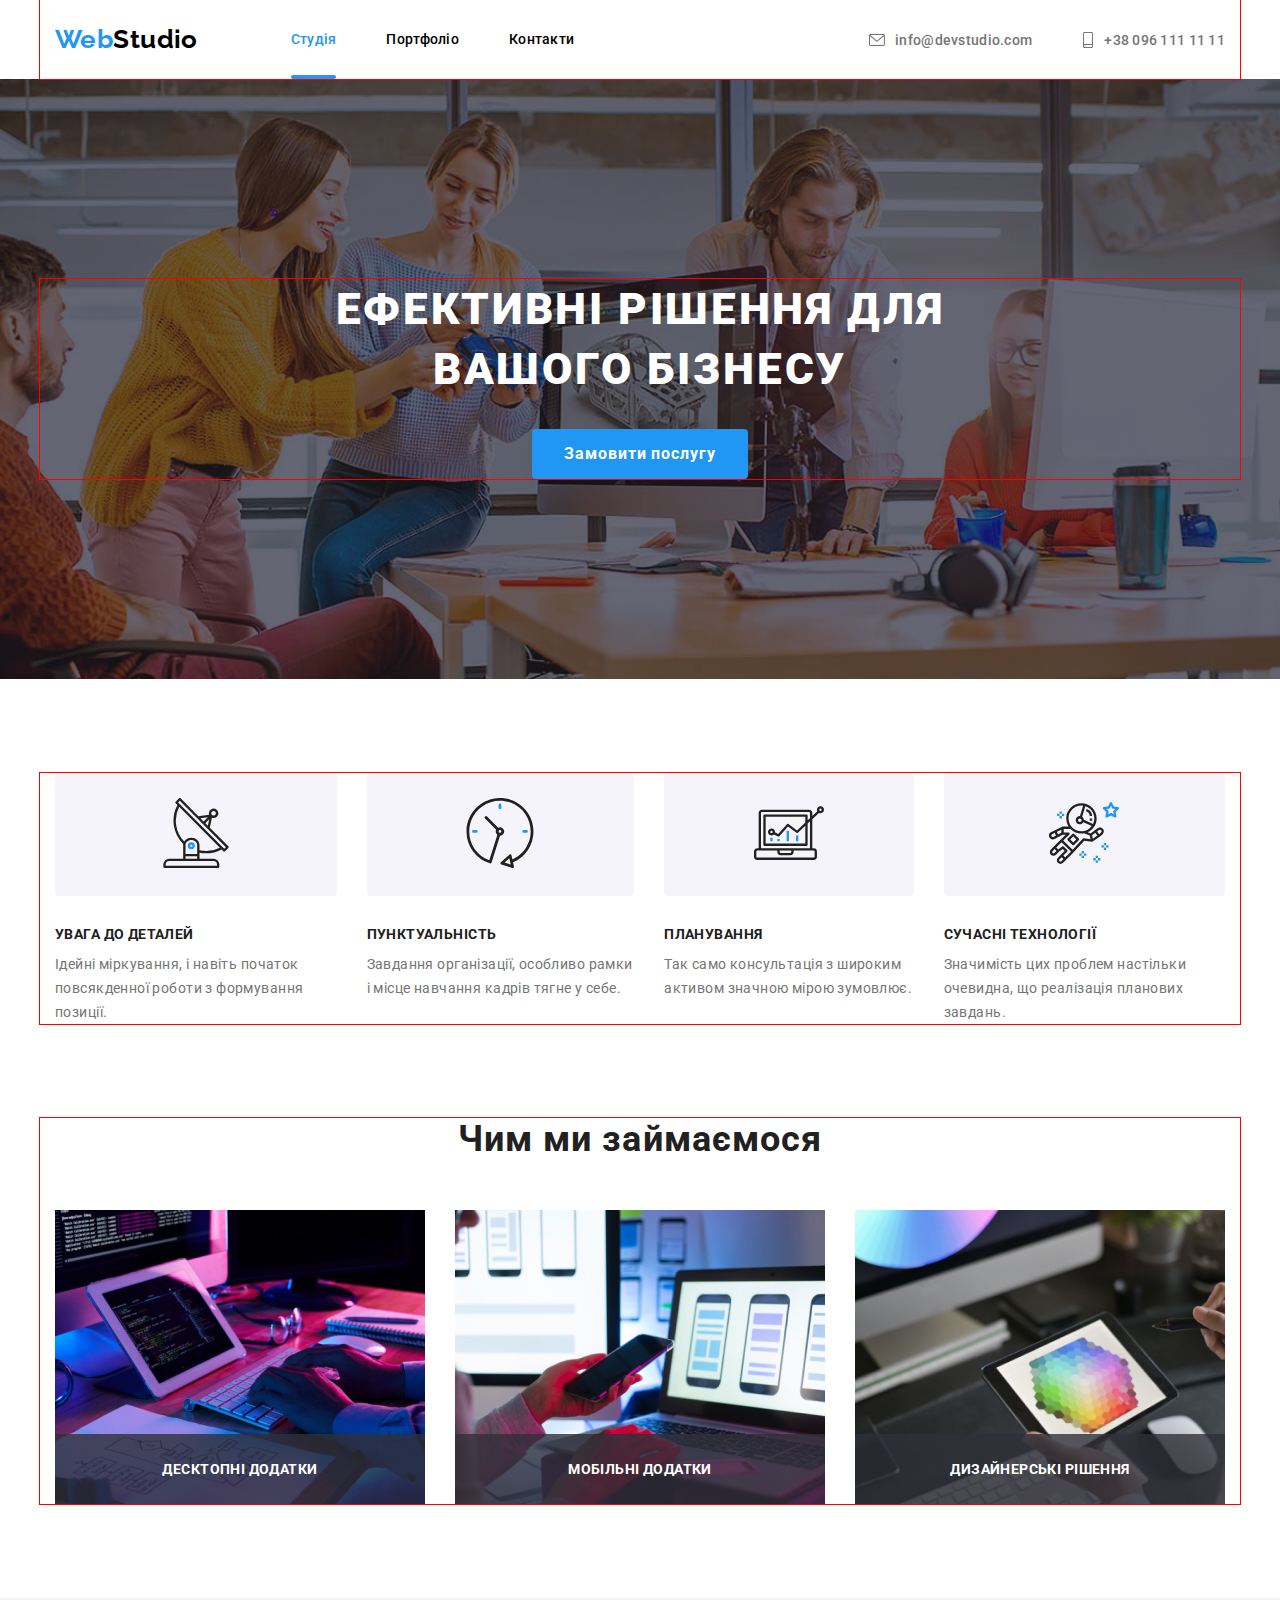
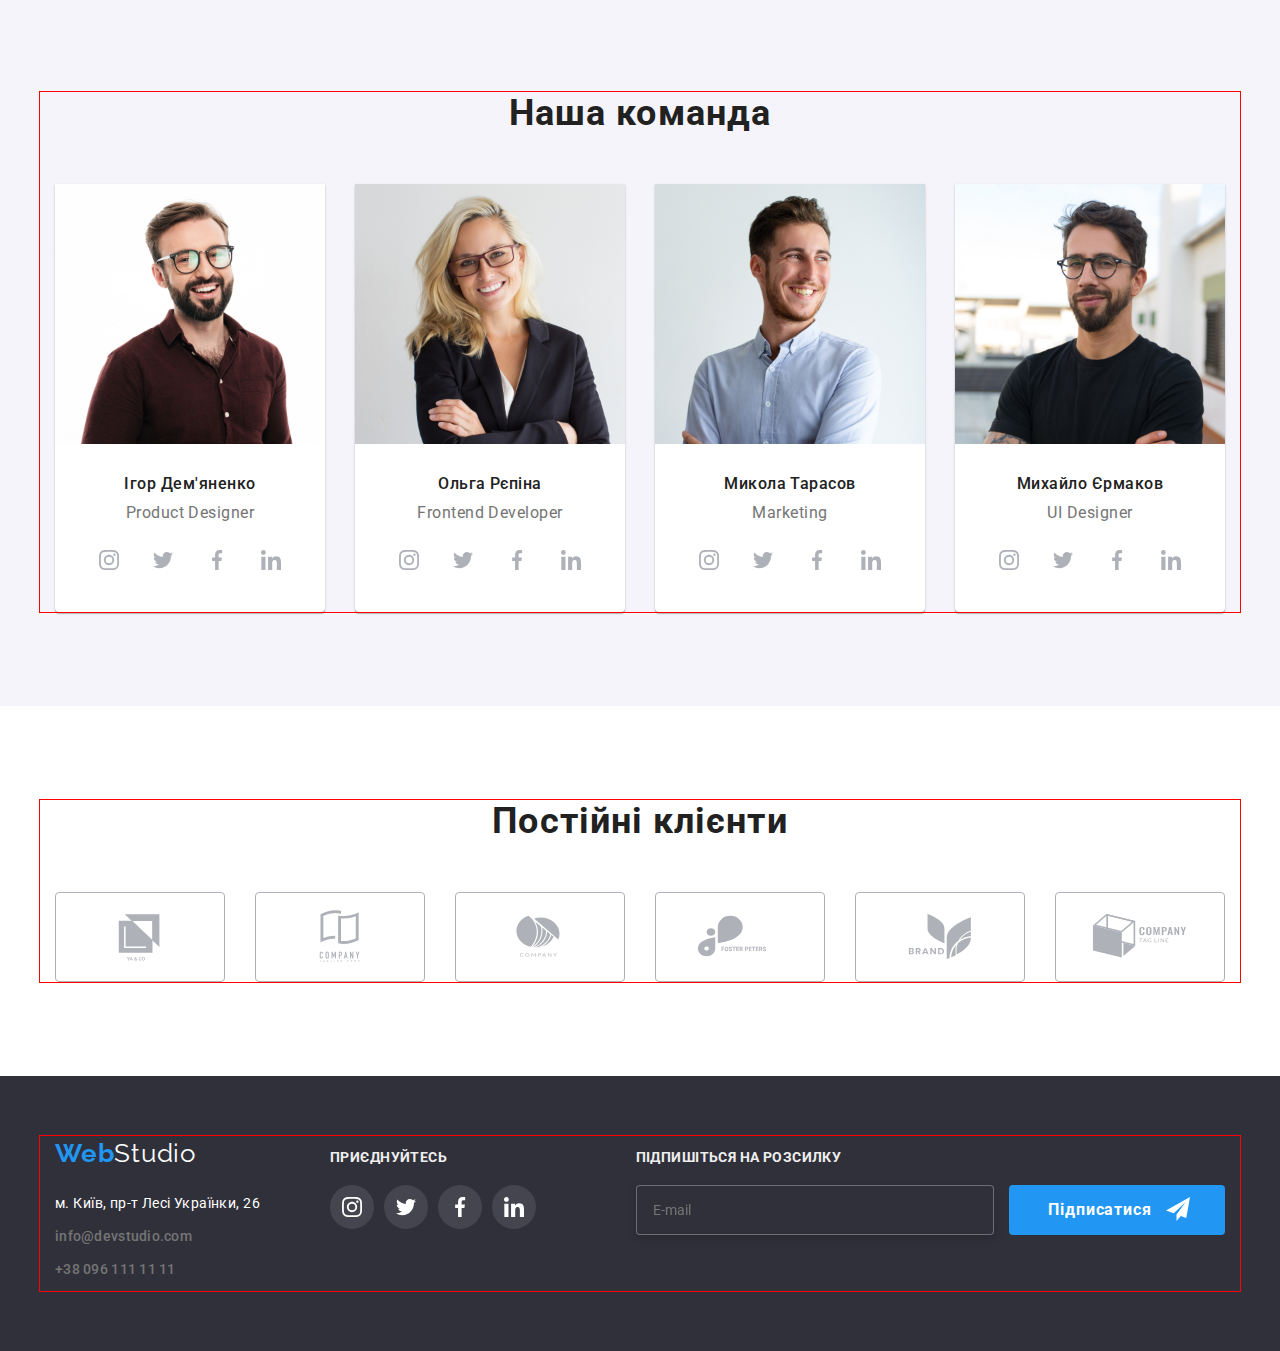
==== commit 91a12e52: "work_6_08.10" ====
--- a/index.html
+++ b/index.html
@@ -524,43 +524,44 @@
                 <div class="register-form-group" role="group">
                     <label class="register-form-feild">
                         <span class="register-form-label">Ім'я</span>
-                        <input class="register-form-input" type="text" name="">
+                        <input class="register-form-input" type="text" name="Ім'я" required> 
                         <svg class="register-form-icon" class="" width="12" height="12">
                             <use href="./images/icons.svg#Name"></use>
                         </svg>
                     </label>
                     <label class="register-form-feild">
                         <span class="register-form-label">Телефон</span>
-                        <input class="register-form-input" type="tel" name="" required minlength="12" placeholder="">
-                        <svg class="register-form-icon" width="12" height="12">
+                        <div class="register-form-block">
+                            <input class="register-form-input" type="tel" name="Телефон<" required minlength="12" placeholder="">
+                        <svg class="register-form-icon" width="13" height="13">
                             <use href="./images/icons.svg#Telephone"></use>
                         </svg>
+                        </div>
                     </label>
                     <label class="register-form-feild">
                         <span class="register-form-label">Пошта</span>
-                        <input class="register-form-input" type="text" name="">
-                        <svg class="register-form-icon" width="12" height="12">
+                        <input class="register-form-input" type="text" name="Пошта" required>
+                        <svg class="register-form-icon" width="15" height="12">
                             <use href="./images/icons.svg#mail"></use>
                         </svg>
                     </label>
 
                     <label class="register-form-feild">
                         <label class="register-form-heading">Коментар</label>
-                        <textarea class="register-form-message" name=""rows="5" placeholder="Введіть текст"></textarea>
+                        <textarea class="register-form-message" name="" required rows="5" placeholder="Введіть текст"></textarea>
                     </label>
                  
               
                 </div>
-<br>
                 <label class="register-form-agreement">
                     <input class="register-form-checkbox visually-hidden" type="checkbox" name="" id="">
-                    <svg class="register-form-icon" class="" width="16" height="15">
+                    <svg class="register-form-icon1" class="" width="16" height="15">
                         <use class="icon-checked" href="./images/icons.svg#icon_check"></use>
                         <use class="icon-unchecked" href="./images/icons.svg#Frame"></use>
                     </svg>
                     <span class="register-form-desc">Погоджуюся з розсилкою та приймаю <a class="register-form-link" href="" target="_blank">Умови договору</a></span>
                 </label>
-                <button class="register-form-btn btn" type="submit" disabled>Відправити</button>
+                <button class="register-form-btn btn" type="submit">Відправити</button>
                
             </form>
         </div> 
--- a/CSS/style.css
+++ b/CSS/style.css
@@ -501,8 +501,7 @@
 }
 
 .subcribe-footer {
-  display: block;
-  margin-left: 93px;
+  margin-left: auto;
 }
 
 .visually-hidden {
@@ -689,12 +688,13 @@
 .mail-footer {
   margin-right: 12px;
   padding: 15px 16px;
-  width: 250px;
+  width: 358px;
   height: 50px;
   border: 1px solid rgba(255, 255, 255, 0.3);
   border-radius: 4px;
   filter: drop-shadow(0px 4px 4px rgba(0, 0, 0, 0.15));
   background-color: #2f303a;
+  color: var(--white-txt-color);
 }
 
 .label-footer {
@@ -844,7 +844,7 @@
   border-radius: 4px;
   border: 1px solid rgba(33, 33, 33, 0.2);
   outline: transparent;
-  transition: color 250ms cubic-bezier(0.4, 0, 0.2, 1);
+  transition: border-color 250ms cubic-bezier(0.4, 0, 0.2, 1);
 }
 
 .register-form-input:focus {
@@ -856,8 +856,7 @@
   align-items: center;
   justify-content: center;
   gap: 10px;
-  margin-bottom: 10px;
-  padding: 20px;
+  margin-bottom: 30px;
 }
 
 .register-form-btn {
@@ -871,13 +870,19 @@
   resize: none;
   padding: 12px 16px;
   width: 100%;
+  height: 120px;
   border: 1px solid rgba(33, 33, 33, 0.2);
   border-radius: 4px;
   outline: transparent;
+  transition: border-color 250ms cubic-bezier(0.4, 0, 0.2, 1);
+}
+
+.register-form-message:focus {
+  border-color: var(--accent-txt-color);
 }
 
 .register-form-desc {
-  margin-bottom: 20px;
+  /* margin-bottom: 20px; */
   font-size: 14px;
   letter-spacing: 0.03em;
   line-height: 24px;
@@ -889,7 +894,7 @@
   position: absolute;
   left: 15px;
   bottom: 14px;
-  transition: fill var(--accent-txt-color);
+  transition: color 250ms cubic-bezier(0.4, 0, 0.2, 1);
 }
 
 .register-form-input:focus + .register-form-icon {
@@ -904,15 +909,19 @@
   color: #757575;
 }
 
-.register-form-btn:disabled {
+/* .register-form-btn:disabled {
   border-color: transparent;
+} */
+
+.register-form-link {
+  color: var(--accent-txt-color);
 }
 
 .icon-checked {
   opacity: 0;
   transition: opacity color 250ms cubic-bezier(0.4, 0, 0.2, 1);
 }
-.register-form-checkbox:checked + .register-form-icon .icon-checked {
+.register-form-checkbox:checked + .register-form-icon1 .icon-checked {
   opacity: 1;
 }
 
